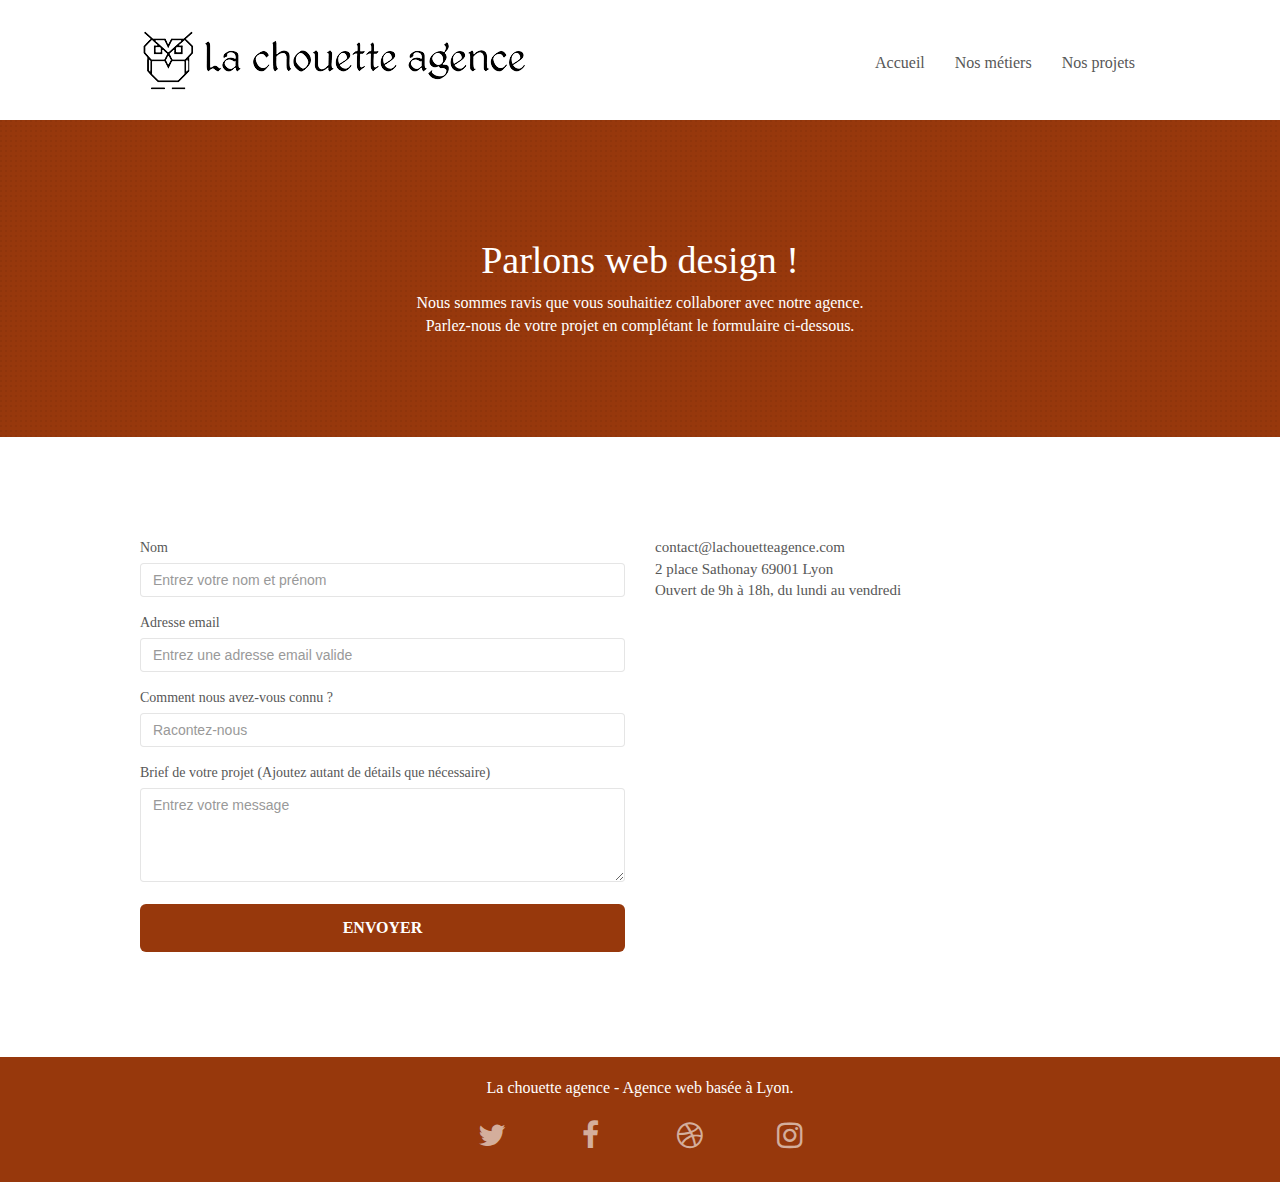
==== page2.html @ 2fa8fa1a "minification" ====
<!DOCTYPE html>
<html lang="fr">
  <head>
    <meta charset="utf-8" />
    <meta
      name="keywords"
      content="entreprise design lyon, agence design lyon, site web, site internet, agence design"
    />
    <meta
      name="description"
      content="La Chouette agence crée des sites web adaptés à vos besoins.
	Site vitrine ou e-commerce, nous nous assurons que votre site aura un bon référencement SEO. 
	Notre agence web à Lyon réalise ou refond votre site internet de l’intégration au suivi des indicateurs SEO. 
	Contactez-nous."
    />
    <meta
      name="viewport"
      content="width=device-width, initial-scale=1.0, viewport-fit=cover"
    />
    <link rel="shortcut icon" type="image/png" href="favicon.jpg" />

    <link rel="stylesheet" type="text/css" href="./css/bootstrap.min.css" />
    <link rel="stylesheet" type="text/css" href="style.min.css" />
    <link rel="stylesheet" type="text/css" href="./css/font-awesome.min.css" />
    <link rel="stylesheet" type="text/css" href="./css/et-line.min.css" />

    <script defer src="./js/jquery-2.1.0.js"></script>
    <script defer src="./js/bootstrap.min.js"></script>
    <script defer src="./js/blocs.min.js"></script>
    <script defer src="./js/jqBootstrapValidation.min.js"></script>
    <script defer src="./js/formHandler.min.js"></script>
    <title>Contact | La Chouette Agence</title>

    <!-- Analytics -->

    <!-- Analytics END -->
  </head>
  <body>
    <!-- Principal conteneur -->
    <div class="page-container">
      <!-- bloc-0 -->
      <header class="bloc bgc-white l-bloc">
        <div class="container bloc-sm">
          <nav class="navbar row">
            <div class="navbar-header">
              <a class="navbar-brand" href="index.html"
                ><img
                  src="img/la-chouette-agence.png"
                  alt="logo - La chouette agence"
                />
              </a>

              <button
                id="nav-toggle"
                type="button"
                class="ui-navbar-toggle navbar-toggle"
                data-toggle="collapse"
                data-target=".navbar-1"
                aria-label="menu"
              >
                <span class="sr-only">Toggle navigation</span>
                <span class="icon-bar"></span>
                <span class="icon-bar"></span>
                <span class="icon-bar"></span>
              </button>
            </div>

            <div class="collapse navbar-collapse navbar-1 special-dropdown-nav">
              <ul class="site-navigation nav navbar-nav">
                <li>
                  <a href="index.html">Accueil</a>
                </li>

                <li>
                  <a href="index.html#bloc-2-services">Nos métiers</a>
                </li>

                <li>
                  <a href="index.html#bloc-4-portfolio">Nos projets</a>
                </li>
              </ul>
            </div>
          </nav>
        </div>
      </header>
      <!-- bloc-0 END -->

      <!-- bloc-6 -->
      <main>
        <section
          class="
            bloc
            bg-dots-bg bg-repeat
            bgc-atomic-tangerine
            d-bloc
            texture-paper
          "
          id="bloc-6"
        >
          <div class="container bloc-lg">
            <div class="row">
              <div class="col-sm-12">
                <h1 class="text-center hero-bloc-text tc-white">
                  Parlons web design !
                </h1>

                <p class="text-center mg-lg tc-white tight-width-whitespace">
                  Nous sommes ravis que vous souhaitiez collaborer avec notre
                  agence.<br />
                  Parlez-nous de votre projet en complétant le formulaire
                  ci-dessous.
                </p>
              </div>
            </div>
          </div>
        </section>
        <!-- bloc-6 END -->

        <!-- bloc-7 -->
        <section class="bloc bgc-white l-bloc" id="bloc-7">
          <div class="container bloc-lg">
            <div class="row">
              <div class="col-sm-6">
                <form
                  action="includes/form_1.php"
                  method="post"
                  id="form_1"
                  novalidate
                >
                  <div class="form-group">
                    <label for="name"> Nom </label>
                    <input
                      id="name"
                      placeholder="Entrez votre nom et prénom"
                      class="form-control"
                      required
                    />
                  </div>
                  <div class="form-group">
                    <label for="email"> Adresse email </label>
                    <input
                      id="email"
                      placeholder="Entrez une adresse email valide"
                      class="form-control"
                      type="email"
                      required
                    />
                  </div>
                  <div class="form-group">
                    <label for="input_504">
                      Comment nous avez-vous connu ?
                    </label>
                    <input
                      class="form-control"
                      placeholder="Racontez-nous"
                      type="email"
                      required
                      id="input_504"
                    />
                  </div>
                  <div class="form-group">
                    <label for="message">
                      Brief de votre projet (Ajoutez autant de détails que
                      nécessaire)<br /> </label
                    ><textarea
                      id="message"
                      placeholder="Entrez votre message"
                      class="form-control"
                      rows="4"
                      cols="50"
                      required
                    ></textarea>
                  </div>
                  <button
                    class="
                      bloc-button
                      btn btn-lg btn-block
                      cta-hero
                      btn-atomic-tangerine
                    "
                    type="submit"
                  >
                    Envoyer
                  </button>
                </form>
              </div>
              <div class="col-sm-6">
                <p>
                  contact@lachouetteagence.com<br />2 place Sathonay 69001
                  Lyon<br />Ouvert de 9h à 18h, du lundi au vendredi<br />
                </p>
              </div>
            </div>
          </div>
        </section>
        <!-- bloc-7 END -->
      </main>

      <!-- ScrollToTop Button -->
      <a class="bloc-button btn btn-d scrollToTop" onclick="scrollToTarget('1')"
        ><span class="fa fa-chevron-up"></span
      ></a>
      <!-- ScrollToTop Button END-->

      <!-- Footer - bloc-8 -->
      <footer class="bloc bgc-atomic-tangerine d-bloc" id="bloc-8">
        <div class="container bloc-sm">
          <div class="row">
            <div class="col-sm-12">
              <p class="text-center white">
                La chouette agence - Agence web basée à Lyon.<br />
              </p>

              <div class="row row-no-gutters social">
                <div class="col-sm-3">
                  <div class="text-center">
                    <a
                      class="social"
                      href="https://twitter.com/home?lang=fr"
                      target="_blank"
                    >
                      <span class="lien-hidden">twitter</span>
                      <span class="fa fa-twitter icon-md"></span
                    ></a>
                  </div>
                </div>

                <div class="col-sm-3">
                  <div class="text-center">
                    <a
                      class="social"
                      href="https://fr-fr.facebook.com/"
                      target="_blank"
                    >
                      <span class="lien-hidden">facebook</span
                      ><span class="fa fa-facebook icon-md"></span
                    ></a>
                  </div>
                </div>

                <div class="col-sm-3">
                  <div class="text-center">
                    <a
                      class="social"
                      href="https://dribbble.com/"
                      target="_blank"
                    >
                      <span class="lien-hidden">dribbble</span
                      ><span class="fa fa-dribbble icon-md"></span>
                    </a>
                  </div>
                </div>

                <div class="col-sm-3">
                  <div class="text-center">
                    <a
                      class="social"
                      href="https://www.instagram.com/?hl=fr"
                      target="_blank"
                    >
                      <span class="lien-hidden">instagram</span
                      ><span class="fa fa-instagram icon-md"></span>
                    </a>
                  </div>
                </div>
              </div>
            </div>
          </div>
        </div>
      </footer>
      <!-- Footer - bloc-8 END -->
    </div>
    <!-- Principal conteneur END -->
  </body>
</html>
---- style.min.css ----
body{margin:0;padding:0;background:#fff;overflow-x:hidden;-webkit-font-smoothing:antialiased;-moz-osx-font-smoothing:grayscale;font-family:"Open Sans",sans-serif}a,button{transition:all 0.3s ease-in-out;outline:none!important}a:hover{text-decoration:none;cursor:pointer}#page-loading-blocs-notifaction{position:fixed;top:0;bottom:0;width:100%;z-index:100000;background:#fff url(img/pageload-spinner.gif) no-repeat center center}.bloc{width:100%;clear:both;background:50% 50% no-repeat;padding:0 50px;-webkit-background-size:cover;-moz-background-size:cover;-o-background-size:cover;background-size:cover;position:relative}.bloc .container{padding-left:0;padding-right:0}.bloc-lg{padding:100px 50px}.bloc-md{padding:50px}.bloc-sm{padding:20px 50px}.bg-center,.bg-l-edge,.bg-r-edge,.bg-t-edge,.bg-b-edge,.bg-tl-edge,.bg-bl-edge,.bg-tr-edge,.bg-br-edge,.bg-repeat{-webkit-background-size:auto!important;-moz-background-size:auto!important;-o-background-size:auto!important;background-size:auto!important}.bg-repeat{background:repeat}.bg-t-edge{background:top no-repeat}.bloc-bg-texture::before{content:"";background-size:2px 2px;position:absolute;top:0;bottom:0;left:0;right:0}.texture-paper::before{background:url(img/texture-paper.png);background-size:280px 280px}.b-parallax{background-attachment:fixed}.d-bloc{color:rgba(255,255,255,.7)}.d-bloc button:hover{color:rgba(255,255,255,.9)}.d-bloc .icon-round,.d-bloc .icon-square,.d-bloc .icon-rounded,.d-bloc .icon-semi-rounded-a,.d-bloc .icon-semi-rounded-b{border-color:rgba(255,255,255,.9)}.d-bloc .divider-h span{border-color:rgba(255,255,255,.2)}.d-bloc .a-btn,.d-bloc .navbar a,.d-bloc .navbar-brand,.d-bloc a .icon-sm,.d-bloc a .icon-md,.d-bloc a .icon-lg,.d-bloc a .icon-xl,.d-bloc h1 a,.d-bloc h2 a,.d-bloc h3 a,.d-bloc h4 a,.d-bloc h5 a,.d-bloc h6 a,.d-bloc p a{color:rgba(255,255,255,.6)}.d-bloc .a-btn:hover,.d-bloc .navbar a:hover,.d-bloc .navbar-brand:hover,.d-bloc a:hover .icon-sm,.d-bloc a:hover .icon-md,.d-bloc a:hover .icon-lg,.d-bloc a:hover .icon-xl,.d-bloc h1 a:hover,.d-bloc h2 a:hover,.d-bloc h3 a:hover,.d-bloc h4 a:hover,.d-bloc h5 a:hover,.d-bloc h6 a:hover,.d-bloc p a:hover{color:rgba(255,255,255,1)}.d-bloc .navbar-toggle .icon-bar{background:rgba(255,255,255,1)}.d-bloc .btn-wire,.d-bloc .btn-wire:hover{color:rgba(255,255,255,1);border-color:rgba(255,255,255,1)}.d-bloc .panel{color:rgba(0,0,0,.5)}.d-bloc .panel button:hover{color:rgba(0,0,0,.7)}.d-bloc .panel icon{border-color:rgba(0,0,0,.7)}.d-bloc .panel .divider-h span{border-color:rgba(0,0,0,.1)}.d-bloc .panel .a-btn{color:rgba(0,0,0,.6)}.d-bloc .panel .a-btn:hover{color:rgba(0,0,0,1)}.d-bloc .panel .btn-wire,.d-bloc .panel .btn-wire:hover{color:rgba(0,0,0,.7);border-color:rgba(0,0,0,.3)}.d-bloc .panel,.l-bloc{color:rgba(0,0,0,.5)}.d-bloc .panel button:hover,.l-bloc button:hover{color:rgba(0,0,0,.7)}.l-bloc .icon-round,.l-bloc .icon-square,.l-bloc .icon-rounded,.l-bloc .icon-semi-rounded-a,.l-bloc .icon-semi-rounded-b{border-color:rgba(0,0,0,.7)}.d-bloc .panel .divider-h span,.l-bloc .divider-h span{border-color:rgba(0,0,0,.1)}.d-bloc .panel .a-btn,.l-bloc .a-btn,.l-bloc .navbar a,.l-bloc .navbar-brand,.l-bloc a .icon-sm,.l-bloc a .icon-md,.l-bloc a .icon-lg,.l-bloc a .icon-xl,.l-bloc h1 a,.l-bloc h2 a,.l-bloc h3 a,.l-bloc h4 a,.l-bloc h5 a,.l-bloc h6 a,.l-bloc p a{color:rgba(0,0,0,.6)}.d-bloc .panel .a-btn:hover,.l-bloc .a-btn:hover,.l-bloc .navbar a:hover,.l-bloc .navbar-brand:hover,.l-bloc a:hover .icon-sm,.l-bloc a:hover .icon-md,.l-bloc a:hover .icon-lg,.l-bloc a:hover .icon-xl,.l-bloc h1 a:hover,.l-bloc h2 a:hover,.l-bloc h3 a:hover,.l-bloc h4 a:hover,.l-bloc h5 a:hover,.l-bloc h6 a:hover,.l-bloc p a:hover{color:rgba(0,0,0,1)}.l-bloc .navbar-toggle .icon-bar{color:rgba(0,0,0,.6)}.d-bloc .panel .btn-wire,.d-bloc .panel .btn-wire:hover,.l-bloc .btn-wire,.l-bloc .btn-wire:hover{color:rgba(0,0,0,.7);border-color:rgba(0,0,0,.3)}.voffset{margin-top:30px}.voffset-lg{margin-top:80px}.row-no-gutters{margin-right:0;margin-left:0}.row.row-no-gutters>[class^="col-"],.row.row-no-gutters>[class*=" col-"]{padding-right:0;padding-left:0}#bloc-1-hero h1{font-size:32px}.navbar{margin-bottom:0;z-index:1}.navbar-brand{height:auto;padding:3px 15px;font-size:25px;font-weight:400;font-weight:600;line-height:44px}.navbar-brand img{max-height:200px;margin:0 5px 0 0;display:inline}.navbar-brand img[src$="svg"]{min-width:100px}.nav-center .navbar-brand img{margin:0}.navbar .nav{padding-top:2px;margin-right:-16px;float:right;z-index:1}.nav>li{float:left;margin-top:4px;font-size:16px}.navbar-nav .open .dropdown-menu>li>a{text-align:inherit}.nav>li a:hover,.nav>li a:focus{background:transparent}.navbar-toggle{margin:10px 10px 0 0;border:0}.navbar-toggle:hover{background:transparent!important}.navbar-toggle .icon-bar{background-color:rgba(0,0,0,.5);width:26px}.nav-invert .navbar .nav{float:left}.nav-invert .navbar-header,.nav-invert .navbar-brand{float:right;position:relative;z-index:2}@media (min-width:768px){.site-navigation{position:absolute;top:50%;right:20px;transform:translate(0,-50%);-webkit-transform:translateY(-50%)}.nav>li .dropdown-menu a,.nav>li .dropdown-menu a:hover{color:#484848}.nav-invert .site-navigation{left:0;right:0}.nav-center{text-align:center}.nav-center .navbar-header{width:100%}.nav-center .navbar-header,.nav-center .navbar-brand,.nav-center .nav>li{float:none;display:inline-block}.nav-center .site-navigation{position:relative;width:100%;right:0;margin-right:0;margin-top:20px}.nav-center.mini-nav .navbar-toggle{float:none;margin:10px auto 0}}.nav>li>.dropdown a{background:none!important;display:block;padding:14px 15px}nav .caret{margin:0 5px}.dropdown-menu .dropdown-menu{top:-8px;left:100%}.dropdown-menu .dropmenu-flow-right{top:100%;left:0;margin-left:-1px;border-top-left-radius:0;border-top-right-radius:0}.dropdown-menu .dropdown span{border:4px solid #000;border-top-color:transparent;border-right-color:transparent;border-bottom-color:transparent;margin:6px -5px 0 0!important;float:right}.mg-md{margin-top:10px;margin-bottom:20px}.mg-lg{margin-top:10px;margin-bottom:40px}.btn{margin:0 5px 5px 0}.btn.pull-right{margin:0 0 5px 5px}.btn-d,.btn-d:hover,.btn-d:focus{color:#fff;background:rgba(0,0,0,.3)}button{outline:none!important}.btn-rd{border-radius:40px}.btn-clean{border:1px solid rgba(0,0,0,.08);border-bottom-color:rgba(0,0,0,.1);text-shadow:0 1px 0 rgba(0,0,1,.1);box-shadow:0 1px 3px rgba(0,0,1,.25),inset 0 1px 0 0 rgba(255,255,255,.15)}.icon-md{font-size:30px!important}.icon-lg{font-size:60px!important}.sm-shadow{text-shadow:0 1px 2px rgba(0,0,0,.3)}.panel-sq,.panel-sq .panel-heading,.panel-sq .panel-footer{border-radius:0}.panel-rd{border-radius:30px}.panel-rd .panel-heading{border-radius:29px 29px 0 0}.panel-rd .panel-footer{border-radius:0 0 29px 29px}.form-control{border-color:rgba(0,0,0,.1);box-shadow:none}.scrollToTop{width:40px;height:40px;position:fixed;bottom:20px;right:20px;opacity:0;z-index:500;transition:all 0.3s ease-in-out}.scrollToTop span{margin-top:6px}.showScrollTop{font-size:14px;opacity:1}a[data-lightbox]{position:relative;display:block;text-align:center}a[data-lightbox]:hover::before{content:"+";font-family:"Arial,HelveticaNeue-Light","Helvetica Neue Light","Helvetica Neue",Helvetica;font-size:32px;width:50px;height:50px;margin-left:-25px;border-radius:50%;background:rgba(0,0,0,.6);color:#fff;font-weight:100;z-index:1;position:absolute;top:50%;transform:translateY(-50%);-webkit-transform:translateY(-50%)}a[data-lightbox]:hover img{opacity:.6;-webkit-animation-fill-mode:none;animation-fill-mode:none}#lightbox-modal{display:flex;align-items:center}#lightbox-modal .modal-dialog{width:90%;max-width:900px;margin:0 auto 0}#lightbox-modal .modal-dialog img{max-height:90vh;margin:0 auto}.lightbox-caption{padding:20px;color:#fff;background:rgba(0,0,0,.5);position:absolute;left:15px;right:15px;bottom:5px}.close-lightbox{color:#fff;font-size:30px;position:absolute;top:20px;right:20px;z-index:20;background:rgba(0,0,0,.5);border:none;line-height:30px;padding:0 9px 5px;opacity:.3}.close-lightbox:hover,.next-lightbox:hover,.prev-lightbox:hover{opacity:1;color:#fff}.next-lightbox,.prev-lightbox{font-size:20px;color:rgba(255,255,255,.9);background:rgba(0,0,0,.5);transition:all 0.2s ease-in-out;position:absolute;top:45%;z-index:1;opacity:.4}.next-lightbox{padding:6px 8px 1px 13px;right:25px}.prev-lightbox{padding:6px 13px 1px 10px;left:25px}.snapshot-lb .modal-body{padding-bottom:45px}.snapshot-lb .lightbox-caption{padding:0;color:rgba(0,0,0,.5);background:none}h1,h2,h3,h4,h5,h6,p,label,.btn,a{font-family:"Open-sans","sans-serif";font-weight:400;color:#575757!important}.container{max-width:1000px}.hero-bloc-text{font-size:38px}.hero-bloc-text-sub{font-size:36px}.statement-bloc-text{line-height:26px;font-style:italic;font-size:20px;text-align:center;font-weight:lighter;max-width:520px;margin:auto auto auto auto}p{font-size:16px}.tight-width-whitespace{max-width:600px;margin:auto auto auto auto}.h1{font-size:20px;font-family:"Open Sans","sans-serif"}.cta-hero{margin-top:22px;color:#ffffff!important;text-transform:uppercase;padding:12px 28px 12px 28px;font-size:16px;font-weight:700}.social{max-width:400px;margin:auto auto auto auto}h2{font-size:22px;line-height:1.4em}h3{font-size:15px;text-transform:uppercase;font-weight:700;color:#333333!important}.med-width-whitespace{max-width:800px;margin:auto auto auto auto;box-shadow:0 0 0 #000}h1{color:#333333!important}h4{color:#333333!important}.icons{margin-bottom:14px;margin-top:24px}.white{color:#ffffff!important}.portfolio-thumb{margin-bottom:24px}.portfolio-row{margin-bottom:44px;margin-top:50px}.avatar{box-shadow:0 4px 9px rgba(0,0,0,.3)}.black-background{background-color:rgba(165,147,99,.7);padding:40px 40px 40px 40px}.bold-link{font-weight:900;text-decoration:underline!important}.bgc-white{background-color:#fff}.bgc-dark-slate-blue{background-color:#364577}.bgc-atomic-tangerine{background-color:#97380c}.tc-white{color:#ffffff!important}.btn-atomic-tangerine{background:#97380c;color:#ffffff!important}.btn-atomic-tangerine:hover{background:#c27956!important;color:#ffffff!important}.ltc-white{color:#ffffff!important}.ltc-white:hover{color:#cccccc!important}.ltc-atomic-tangerine{color:#f3976c!important}.ltc-atomic-tangerine:hover{color:#c27956!important}.icon-dark-slate-blue{color:#364577!important;border-color:#364577!important}.bg-dots-bg{background-image:url(img/dots-bg.png)}.bg-lines-h2-bg{background-image:url(img/lines-h2-bg.png)}.bg-banniere{background-image:url(img/la-chouette-agence-banniere.webp)}.bg-presentation{background-image:url(img/image-de-presentation.webp)}@media (max-width:1024px){.bloc{padding-left:20px;padding-right:20px}.bloc.full-width-bloc,.bloc-tile-2.full-width-bloc .container,.bloc-tile-3.full-width-bloc .container,.bloc-tile-4.full-width-bloc .container{padding-left:0;padding-right:0}}@media (max-width:992px) and (min-width:768px){.navbar .nav{max-width:80%}.nav-center.navbar .nav{max-width:100%}}@media only screen and (min-width:768px) and (max-width:1024px) and (orientation:landscape){.b-parallax{background-attachment:scroll}}@media only screen and (min-width:1024px) and (max-width:1366px) and (-webkit-min-device-pixel-ratio:1.5){.b-parallax{background-attachment:scroll}}@media (max-width:991px){.container{width:100%}.b-parallax{background-attachment:scroll}.page-container,#hero-bloc{overflow-x:hidden;position:relative}.bloc-group,.bloc-group .bloc{display:block;width:100%}.bloc-fill-screen .fill-bloc-top-edge,.bloc-fill-screen .fill-bloc-bottom-edge{padding:0 20px}}@media (max-width:767px){.page-container{overflow-x:hidden;position:relative}h1,h2,h3,h4,h5,h6,p,#disqus_thread{padding-left:50px!important;padding-right:50px!important}.b-parallax{background-attachment:scroll}.navbar .nav{padding-top:0;border-top:1px solid rgba(0,0,0,.2);float:none!important}.navbar.row{margin-left:0;margin-right:0}.site-navigation{position:inherit;transform:none;-webkit-transform:none;-ms-transform:none}.nav>li{margin-top:0;border-bottom:1px solid rgba(0,0,0,.1);background:rgba(0,0,0,.05);text-align:left;padding-left:15px;width:100%}.nav>li:hover{background:rgba(0,0,0,.08)}.dropdown .dropdown a .caret{float:none;margin:5px 0 0 10px!important;border:4px solid #000;border-bottom-color:transparent;border-right-color:transparent;border-left-color:transparent}#hero-bloc .navbar .nav{background:rgba(0,0,0,.8)}#hero-bloc .navbar .nav a{color:rgba(255,255,255,.6)}.hero{padding:50px 0}.hero-nav{left:-1px;right:-1px}.navbar-collapse{padding:0;overflow-x:hidden;-webkit-box-shadow:none;box-shadow:none}.navbar-brand img{max-height:40px;width:auto}.nav-invert .navbar-header{float:none;width:100%}.nav-invert .navbar-toggle{float:left;margin-left:10px}.bloc{padding-left:0;padding-right:0}.bloc-xxl,.bloc-xl,.bloc-lg{padding:40px 0}.bloc-sm,.bloc-md{padding-left:0;padding-right:0}.bloc-tile-2 .container,.bloc-tile-3 .container,.bloc-tile-4 .container,.bloc-fill-screen .fill-bloc-top-edge,.bloc-fill-screen .fill-bloc-bottom-edge{padding-left:0;padding-right:0}.a-block{padding:0 10px}.btn-dwn{display:none}.voffset{margin-top:5px}.voffset-md{margin-top:20px}.voffset-lg{margin-top:30px}form{padding:5px}.close-lightbox{display:inline-block}.blocsapp-device-iphone5{background-size:216px 425px;padding-top:60px;width:216px;height:425px}.blocsapp-device-iphone5 img{width:180px;height:320px}}@media (max-width:400px){.bloc{padding-left:0;padding-right:0}}@media (max-width:767px){.bloc-mob-center-text{text-align:center}}.lien-hidden{visibility:hidden;font-size:0}.img-responsive.portfolio-thumb{width:100%}.col-sm-3{padding:1rem}.col-sm-12 img{width:150px;height:150px}.col-sm-6 p{font-size:1.5rem}
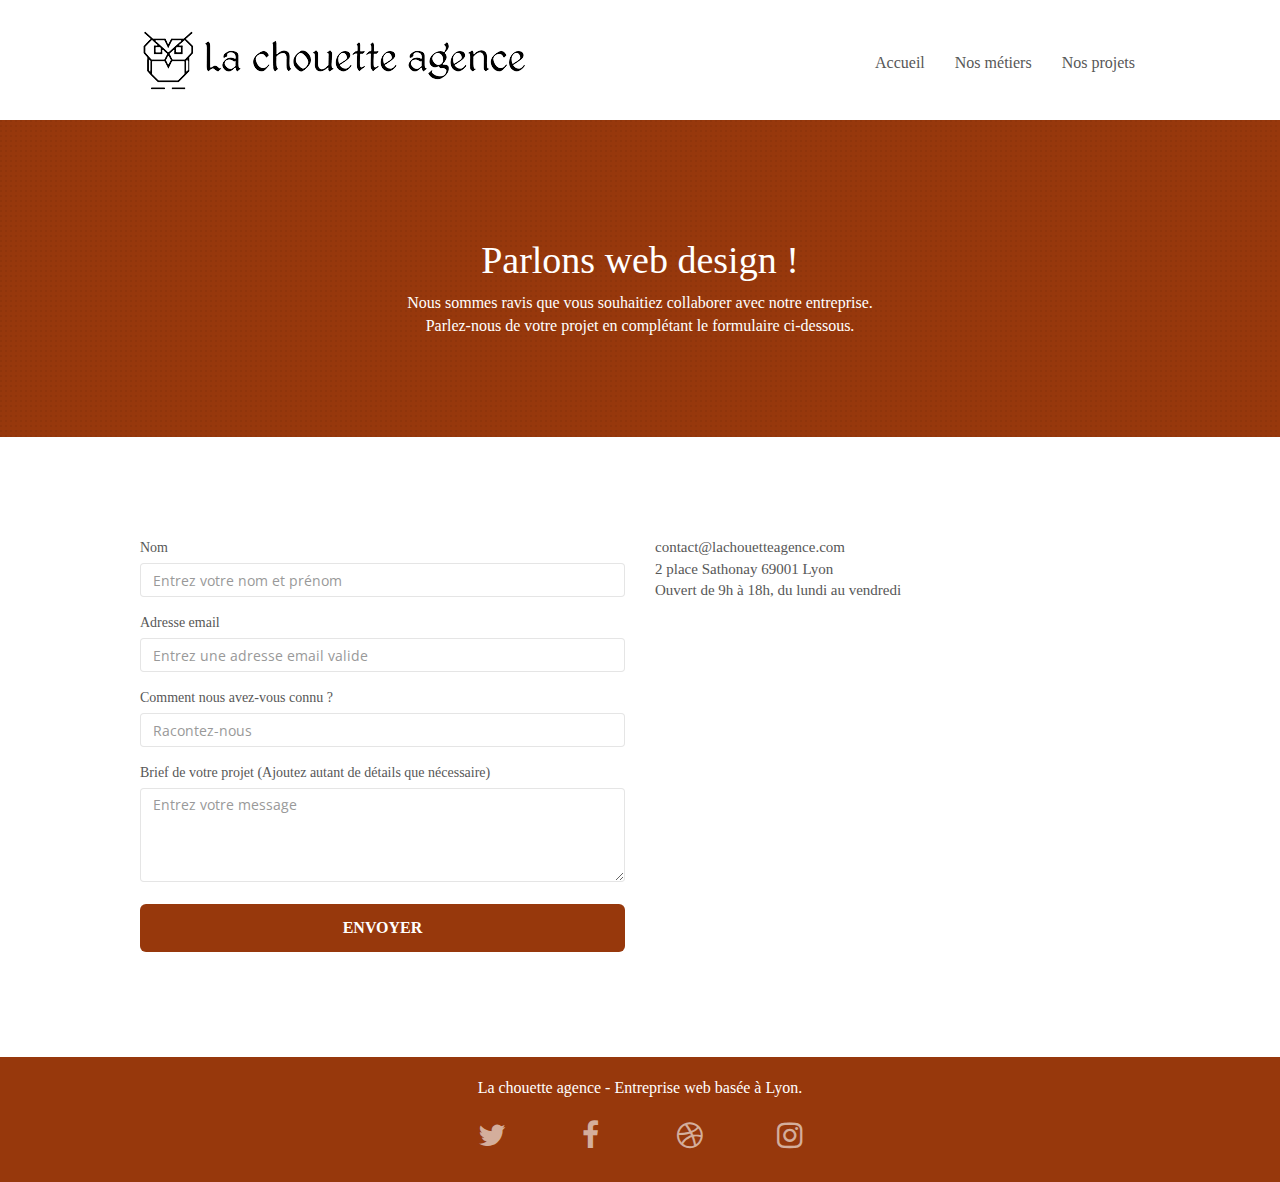
==== commit a5ec5629: "correction" ====
--- a/page2.html
+++ b/page2.html
@@ -4,20 +4,23 @@
     <meta charset="utf-8" />
     <meta
       name="keywords"
-      content="entreprise design lyon, agence design lyon, site web, site internet, agence design"
+      content="entreprise web design lyon, site web, site internet, agence design"
     />
     <meta
       name="description"
-      content="La Chouette agence crée des sites web adaptés à vos besoins.
-	Site vitrine ou e-commerce, nous nous assurons que votre site aura un bon référencement SEO. 
-	Notre agence web à Lyon réalise ou refond votre site internet de l’intégration au suivi des indicateurs SEO. 
-	Contactez-nous."
+      content="Contactez La chouette agence située à Lyon, 
+      qui s'engage à conseiller et aider les entreprises à réaliser 
+      leur projet de Web design peu importe leur importance."
     />
     <meta
       name="viewport"
       content="width=device-width, initial-scale=1.0, viewport-fit=cover"
     />
     <link rel="shortcut icon" type="image/png" href="favicon.jpg" />
+    <link rel="preconnect" href="https://fonts.googleapis.com">
+<link rel="preconnect" href="https://fonts.gstatic.com" crossorigin>
+<link href="https://fonts.googleapis.com/css2?family=Open+Sans:wght@400;500;700&family=Roboto:wght@100;300;400;500;700;900&family=Shrikhand&display=swap" 
+rel="stylesheet">
 
     <link rel="stylesheet" type="text/css" href="./css/bootstrap.min.css" />
     <link rel="stylesheet" type="text/css" href="style.min.css" />
@@ -87,7 +90,7 @@
 
       <!-- bloc-6 -->
       <main>
-        <section
+        <div
           class="
             bloc
             bg-dots-bg bg-repeat
@@ -99,25 +102,25 @@
         >
           <div class="container bloc-lg">
             <div class="row">
-              <div class="col-sm-12">
+              <article class="col-sm-12">
                 <h1 class="text-center hero-bloc-text tc-white">
                   Parlons web design !
                 </h1>
 
                 <p class="text-center mg-lg tc-white tight-width-whitespace">
                   Nous sommes ravis que vous souhaitiez collaborer avec notre
-                  agence.<br />
+                  entreprise.<br />
                   Parlez-nous de votre projet en complétant le formulaire
                   ci-dessous.
                 </p>
-              </div>
+              </article>
             </div>
           </div>
-        </section>
+        </div>
         <!-- bloc-6 END -->
 
         <!-- bloc-7 -->
-        <section class="bloc bgc-white l-bloc" id="bloc-7">
+        <div class="bloc bgc-white l-bloc" id="bloc-7">
           <div class="container bloc-lg">
             <div class="row">
               <div class="col-sm-6">
@@ -184,15 +187,15 @@
                   </button>
                 </form>
               </div>
-              <div class="col-sm-6">
+              <article class="col-sm-6">
                 <p>
                   contact@lachouetteagence.com<br />2 place Sathonay 69001
                   Lyon<br />Ouvert de 9h à 18h, du lundi au vendredi<br />
                 </p>
-              </div>
+              </article>
             </div>
           </div>
-        </section>
+        </div>
         <!-- bloc-7 END -->
       </main>
 
@@ -208,7 +211,7 @@
           <div class="row">
             <div class="col-sm-12">
               <p class="text-center white">
-                La chouette agence - Agence web basée à Lyon.<br />
+                La chouette agence - Entreprise web basée à Lyon.<br />
               </p>
 
               <div class="row row-no-gutters social">
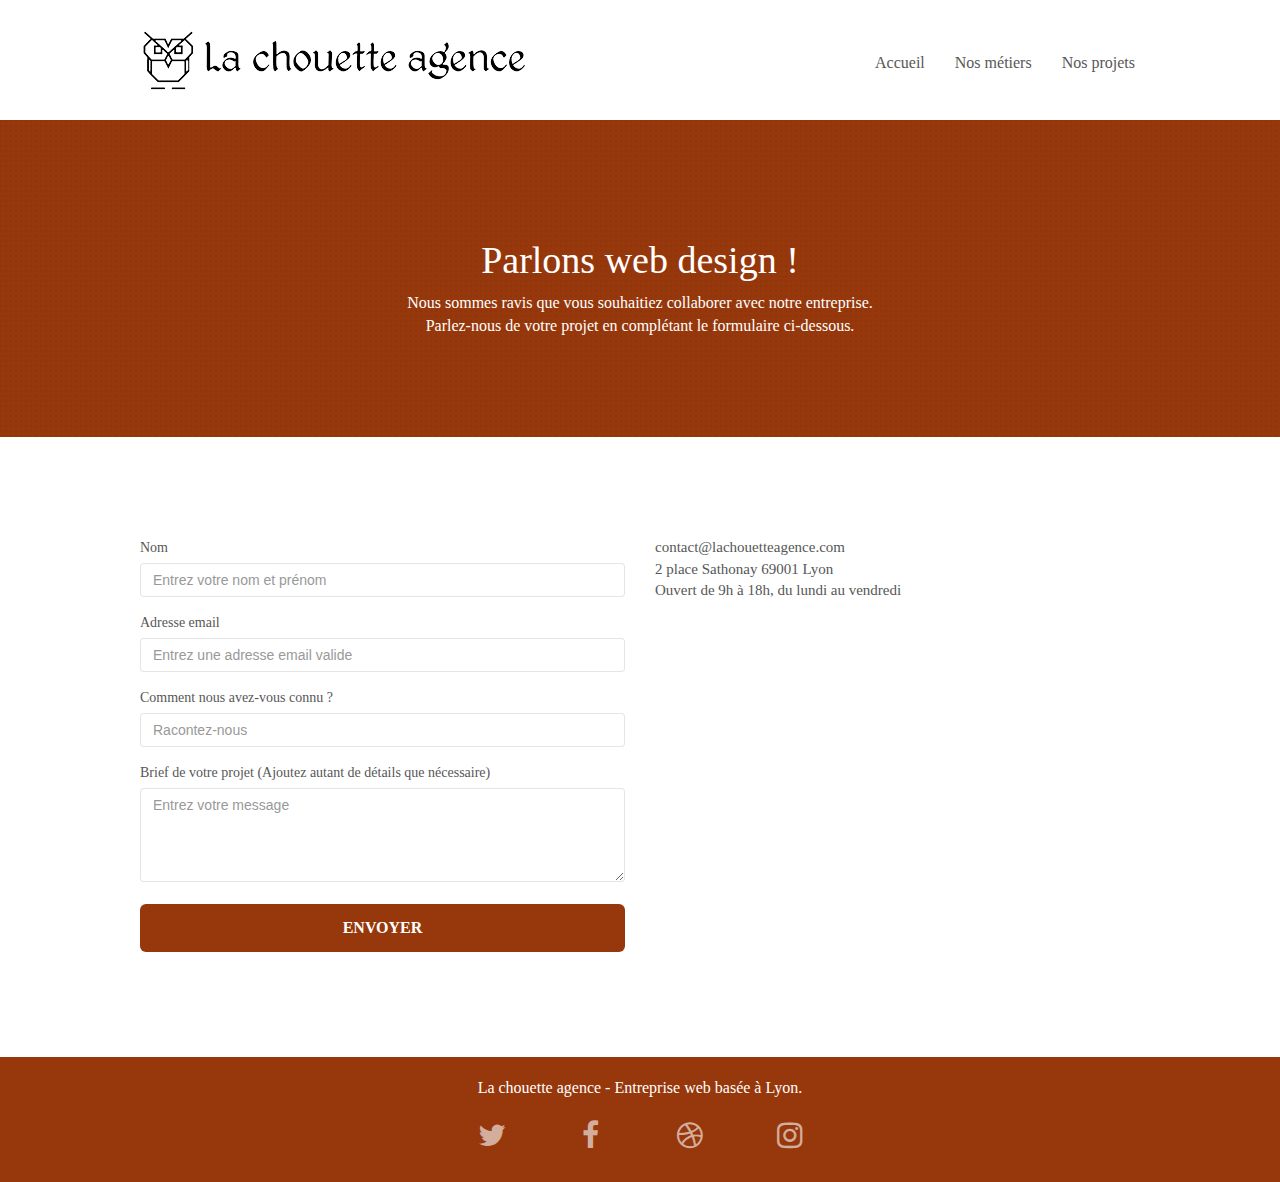
==== commit e468633b: "correction css" ====
--- a/page2.html
+++ b/page2.html
@@ -17,10 +17,7 @@
       content="width=device-width, initial-scale=1.0, viewport-fit=cover"
     />
     <link rel="shortcut icon" type="image/png" href="favicon.jpg" />
-    <link rel="preconnect" href="https://fonts.googleapis.com">
-<link rel="preconnect" href="https://fonts.gstatic.com" crossorigin>
-<link href="https://fonts.googleapis.com/css2?family=Open+Sans:wght@400;500;700&family=Roboto:wght@100;300;400;500;700;900&family=Shrikhand&display=swap" 
-rel="stylesheet">
+    
 
     <link rel="stylesheet" type="text/css" href="./css/bootstrap.min.css" />
     <link rel="stylesheet" type="text/css" href="style.min.css" />
--- a/style.min.css
+++ b/style.min.css
@@ -1 +1 @@
-body{margin:0;padding:0;background:#fff;overflow-x:hidden;-webkit-font-smoothing:antialiased;-moz-osx-font-smoothing:grayscale;font-family:"Open Sans",sans-serif}a,button{transition:all 0.3s ease-in-out;outline:none!important}a:hover{text-decoration:none;cursor:pointer}#page-loading-blocs-notifaction{position:fixed;top:0;bottom:0;width:100%;z-index:100000;background:#fff url(img/pageload-spinner.gif) no-repeat center center}.bloc{width:100%;clear:both;background:50% 50% no-repeat;padding:0 50px;-webkit-background-size:cover;-moz-background-size:cover;-o-background-size:cover;background-size:cover;position:relative}.bloc .container{padding-left:0;padding-right:0}.bloc-lg{padding:100px 50px}.bloc-md{padding:50px}.bloc-sm{padding:20px 50px}.bg-center,.bg-l-edge,.bg-r-edge,.bg-t-edge,.bg-b-edge,.bg-tl-edge,.bg-bl-edge,.bg-tr-edge,.bg-br-edge,.bg-repeat{-webkit-background-size:auto!important;-moz-background-size:auto!important;-o-background-size:auto!important;background-size:auto!important}.bg-repeat{background:repeat}.bg-t-edge{background:top no-repeat}.bloc-bg-texture::before{content:"";background-size:2px 2px;position:absolute;top:0;bottom:0;left:0;right:0}.texture-paper::before{background:url(img/texture-paper.png);background-size:280px 280px}.b-parallax{background-attachment:fixed}.d-bloc{color:rgba(255,255,255,.7)}.d-bloc button:hover{color:rgba(255,255,255,.9)}.d-bloc .icon-round,.d-bloc .icon-square,.d-bloc .icon-rounded,.d-bloc .icon-semi-rounded-a,.d-bloc .icon-semi-rounded-b{border-color:rgba(255,255,255,.9)}.d-bloc .divider-h span{border-color:rgba(255,255,255,.2)}.d-bloc .a-btn,.d-bloc .navbar a,.d-bloc .navbar-brand,.d-bloc a .icon-sm,.d-bloc a .icon-md,.d-bloc a .icon-lg,.d-bloc a .icon-xl,.d-bloc h1 a,.d-bloc h2 a,.d-bloc h3 a,.d-bloc h4 a,.d-bloc h5 a,.d-bloc h6 a,.d-bloc p a{color:rgba(255,255,255,.6)}.d-bloc .a-btn:hover,.d-bloc .navbar a:hover,.d-bloc .navbar-brand:hover,.d-bloc a:hover .icon-sm,.d-bloc a:hover .icon-md,.d-bloc a:hover .icon-lg,.d-bloc a:hover .icon-xl,.d-bloc h1 a:hover,.d-bloc h2 a:hover,.d-bloc h3 a:hover,.d-bloc h4 a:hover,.d-bloc h5 a:hover,.d-bloc h6 a:hover,.d-bloc p a:hover{color:rgba(255,255,255,1)}.d-bloc .navbar-toggle .icon-bar{background:rgba(255,255,255,1)}.d-bloc .btn-wire,.d-bloc .btn-wire:hover{color:rgba(255,255,255,1);border-color:rgba(255,255,255,1)}.d-bloc .panel{color:rgba(0,0,0,.5)}.d-bloc .panel button:hover{color:rgba(0,0,0,.7)}.d-bloc .panel icon{border-color:rgba(0,0,0,.7)}.d-bloc .panel .divider-h span{border-color:rgba(0,0,0,.1)}.d-bloc .panel .a-btn{color:rgba(0,0,0,.6)}.d-bloc .panel .a-btn:hover{color:rgba(0,0,0,1)}.d-bloc .panel .btn-wire,.d-bloc .panel .btn-wire:hover{color:rgba(0,0,0,.7);border-color:rgba(0,0,0,.3)}.d-bloc .panel,.l-bloc{color:rgba(0,0,0,.5)}.d-bloc .panel button:hover,.l-bloc button:hover{color:rgba(0,0,0,.7)}.l-bloc .icon-round,.l-bloc .icon-square,.l-bloc .icon-rounded,.l-bloc .icon-semi-rounded-a,.l-bloc .icon-semi-rounded-b{border-color:rgba(0,0,0,.7)}.d-bloc .panel .divider-h span,.l-bloc .divider-h span{border-color:rgba(0,0,0,.1)}.d-bloc .panel .a-btn,.l-bloc .a-btn,.l-bloc .navbar a,.l-bloc .navbar-brand,.l-bloc a .icon-sm,.l-bloc a .icon-md,.l-bloc a .icon-lg,.l-bloc a .icon-xl,.l-bloc h1 a,.l-bloc h2 a,.l-bloc h3 a,.l-bloc h4 a,.l-bloc h5 a,.l-bloc h6 a,.l-bloc p a{color:rgba(0,0,0,.6)}.d-bloc .panel .a-btn:hover,.l-bloc .a-btn:hover,.l-bloc .navbar a:hover,.l-bloc .navbar-brand:hover,.l-bloc a:hover .icon-sm,.l-bloc a:hover .icon-md,.l-bloc a:hover .icon-lg,.l-bloc a:hover .icon-xl,.l-bloc h1 a:hover,.l-bloc h2 a:hover,.l-bloc h3 a:hover,.l-bloc h4 a:hover,.l-bloc h5 a:hover,.l-bloc h6 a:hover,.l-bloc p a:hover{color:rgba(0,0,0,1)}.l-bloc .navbar-toggle .icon-bar{color:rgba(0,0,0,.6)}.d-bloc .panel .btn-wire,.d-bloc .panel .btn-wire:hover,.l-bloc .btn-wire,.l-bloc .btn-wire:hover{color:rgba(0,0,0,.7);border-color:rgba(0,0,0,.3)}.voffset{margin-top:30px}.voffset-lg{margin-top:80px}.row-no-gutters{margin-right:0;margin-left:0}.row.row-no-gutters>[class^="col-"],.row.row-no-gutters>[class*=" col-"]{padding-right:0;padding-left:0}#bloc-1-hero h1{font-size:32px}.navbar{margin-bottom:0;z-index:1}.navbar-brand{height:auto;padding:3px 15px;font-size:25px;font-weight:400;font-weight:600;line-height:44px}.navbar-brand img{max-height:200px;margin:0 5px 0 0;display:inline}.navbar-brand img[src$="svg"]{min-width:100px}.nav-center .navbar-brand img{margin:0}.navbar .nav{padding-top:2px;margin-right:-16px;float:right;z-index:1}.nav>li{float:left;margin-top:4px;font-size:16px}.navbar-nav .open .dropdown-menu>li>a{text-align:inherit}.nav>li a:hover,.nav>li a:focus{background:transparent}.navbar-toggle{margin:10px 10px 0 0;border:0}.navbar-toggle:hover{background:transparent!important}.navbar-toggle .icon-bar{background-color:rgba(0,0,0,.5);width:26px}.nav-invert .navbar .nav{float:left}.nav-invert .navbar-header,.nav-invert .navbar-brand{float:right;position:relative;z-index:2}@media (min-width:768px){.site-navigation{position:absolute;top:50%;right:20px;transform:translate(0,-50%);-webkit-transform:translateY(-50%)}.nav>li .dropdown-menu a,.nav>li .dropdown-menu a:hover{color:#484848}.nav-invert .site-navigation{left:0;right:0}.nav-center{text-align:center}.nav-center .navbar-header{width:100%}.nav-center .navbar-header,.nav-center .navbar-brand,.nav-center .nav>li{float:none;display:inline-block}.nav-center .site-navigation{position:relative;width:100%;right:0;margin-right:0;margin-top:20px}.nav-center.mini-nav .navbar-toggle{float:none;margin:10px auto 0}}.nav>li>.dropdown a{background:none!important;display:block;padding:14px 15px}nav .caret{margin:0 5px}.dropdown-menu .dropdown-menu{top:-8px;left:100%}.dropdown-menu .dropmenu-flow-right{top:100%;left:0;margin-left:-1px;border-top-left-radius:0;border-top-right-radius:0}.dropdown-menu .dropdown span{border:4px solid #000;border-top-color:transparent;border-right-color:transparent;border-bottom-color:transparent;margin:6px -5px 0 0!important;float:right}.mg-md{margin-top:10px;margin-bottom:20px}.mg-lg{margin-top:10px;margin-bottom:40px}.btn{margin:0 5px 5px 0}.btn.pull-right{margin:0 0 5px 5px}.btn-d,.btn-d:hover,.btn-d:focus{color:#fff;background:rgba(0,0,0,.3)}button{outline:none!important}.btn-rd{border-radius:40px}.btn-clean{border:1px solid rgba(0,0,0,.08);border-bottom-color:rgba(0,0,0,.1);text-shadow:0 1px 0 rgba(0,0,1,.1);box-shadow:0 1px 3px rgba(0,0,1,.25),inset 0 1px 0 0 rgba(255,255,255,.15)}.icon-md{font-size:30px!important}.icon-lg{font-size:60px!important}.sm-shadow{text-shadow:0 1px 2px rgba(0,0,0,.3)}.panel-sq,.panel-sq .panel-heading,.panel-sq .panel-footer{border-radius:0}.panel-rd{border-radius:30px}.panel-rd .panel-heading{border-radius:29px 29px 0 0}.panel-rd .panel-footer{border-radius:0 0 29px 29px}.form-control{border-color:rgba(0,0,0,.1);box-shadow:none}.scrollToTop{width:40px;height:40px;position:fixed;bottom:20px;right:20px;opacity:0;z-index:500;transition:all 0.3s ease-in-out}.scrollToTop span{margin-top:6px}.showScrollTop{font-size:14px;opacity:1}a[data-lightbox]{position:relative;display:block;text-align:center}a[data-lightbox]:hover::before{content:"+";font-family:"Arial,HelveticaNeue-Light","Helvetica Neue Light","Helvetica Neue",Helvetica;font-size:32px;width:50px;height:50px;margin-left:-25px;border-radius:50%;background:rgba(0,0,0,.6);color:#fff;font-weight:100;z-index:1;position:absolute;top:50%;transform:translateY(-50%);-webkit-transform:translateY(-50%)}a[data-lightbox]:hover img{opacity:.6;-webkit-animation-fill-mode:none;animation-fill-mode:none}#lightbox-modal{display:flex;align-items:center}#lightbox-modal .modal-dialog{width:90%;max-width:900px;margin:0 auto 0}#lightbox-modal .modal-dialog img{max-height:90vh;margin:0 auto}.lightbox-caption{padding:20px;color:#fff;background:rgba(0,0,0,.5);position:absolute;left:15px;right:15px;bottom:5px}.close-lightbox{color:#fff;font-size:30px;position:absolute;top:20px;right:20px;z-index:20;background:rgba(0,0,0,.5);border:none;line-height:30px;padding:0 9px 5px;opacity:.3}.close-lightbox:hover,.next-lightbox:hover,.prev-lightbox:hover{opacity:1;color:#fff}.next-lightbox,.prev-lightbox{font-size:20px;color:rgba(255,255,255,.9);background:rgba(0,0,0,.5);transition:all 0.2s ease-in-out;position:absolute;top:45%;z-index:1;opacity:.4}.next-lightbox{padding:6px 8px 1px 13px;right:25px}.prev-lightbox{padding:6px 13px 1px 10px;left:25px}.snapshot-lb .modal-body{padding-bottom:45px}.snapshot-lb .lightbox-caption{padding:0;color:rgba(0,0,0,.5);background:none}h1,h2,h3,h4,h5,h6,p,label,.btn,a{font-family:"Open-sans","sans-serif";font-weight:400;color:#575757!important}.container{max-width:1000px}.hero-bloc-text{font-size:38px}.hero-bloc-text-sub{font-size:36px}.statement-bloc-text{line-height:26px;font-style:italic;font-size:20px;text-align:center;font-weight:lighter;max-width:520px;margin:auto auto auto auto}p{font-size:16px}.tight-width-whitespace{max-width:600px;margin:auto auto auto auto}.h1{font-size:20px;font-family:"Open Sans","sans-serif"}.cta-hero{margin-top:22px;color:#ffffff!important;text-transform:uppercase;padding:12px 28px 12px 28px;font-size:16px;font-weight:700}.social{max-width:400px;margin:auto auto auto auto}h2{font-size:22px;line-height:1.4em}h3{font-size:15px;text-transform:uppercase;font-weight:700;color:#333333!important}.med-width-whitespace{max-width:800px;margin:auto auto auto auto;box-shadow:0 0 0 #000}h1{color:#333333!important}h4{color:#333333!important}.icons{margin-bottom:14px;margin-top:24px}.white{color:#ffffff!important}.portfolio-thumb{margin-bottom:24px}.portfolio-row{margin-bottom:44px;margin-top:50px}.avatar{box-shadow:0 4px 9px rgba(0,0,0,.3)}.black-background{background-color:rgba(165,147,99,.7);padding:40px 40px 40px 40px}.bold-link{font-weight:900;text-decoration:underline!important}.bgc-white{background-color:#fff}.bgc-dark-slate-blue{background-color:#364577}.bgc-atomic-tangerine{background-color:#97380c}.tc-white{color:#ffffff!important}.btn-atomic-tangerine{background:#97380c;color:#ffffff!important}.btn-atomic-tangerine:hover{background:#c27956!important;color:#ffffff!important}.ltc-white{color:#ffffff!important}.ltc-white:hover{color:#cccccc!important}.ltc-atomic-tangerine{color:#f3976c!important}.ltc-atomic-tangerine:hover{color:#c27956!important}.icon-dark-slate-blue{color:#364577!important;border-color:#364577!important}.bg-dots-bg{background-image:url(img/dots-bg.png)}.bg-lines-h2-bg{background-image:url(img/lines-h2-bg.png)}.bg-banniere{background-image:url(img/la-chouette-agence-banniere.webp)}.bg-presentation{background-image:url(img/image-de-presentation.webp)}@media (max-width:1024px){.bloc{padding-left:20px;padding-right:20px}.bloc.full-width-bloc,.bloc-tile-2.full-width-bloc .container,.bloc-tile-3.full-width-bloc .container,.bloc-tile-4.full-width-bloc .container{padding-left:0;padding-right:0}}@media (max-width:992px) and (min-width:768px){.navbar .nav{max-width:80%}.nav-center.navbar .nav{max-width:100%}}@media only screen and (min-width:768px) and (max-width:1024px) and (orientation:landscape){.b-parallax{background-attachment:scroll}}@media only screen and (min-width:1024px) and (max-width:1366px) and (-webkit-min-device-pixel-ratio:1.5){.b-parallax{background-attachment:scroll}}@media (max-width:991px){.container{width:100%}.b-parallax{background-attachment:scroll}.page-container,#hero-bloc{overflow-x:hidden;position:relative}.bloc-group,.bloc-group .bloc{display:block;width:100%}.bloc-fill-screen .fill-bloc-top-edge,.bloc-fill-screen .fill-bloc-bottom-edge{padding:0 20px}}@media (max-width:767px){.page-container{overflow-x:hidden;position:relative}h1,h2,h3,h4,h5,h6,p,#disqus_thread{padding-left:50px!important;padding-right:50px!important}.b-parallax{background-attachment:scroll}.navbar .nav{padding-top:0;border-top:1px solid rgba(0,0,0,.2);float:none!important}.navbar.row{margin-left:0;margin-right:0}.site-navigation{position:inherit;transform:none;-webkit-transform:none;-ms-transform:none}.nav>li{margin-top:0;border-bottom:1px solid rgba(0,0,0,.1);background:rgba(0,0,0,.05);text-align:left;padding-left:15px;width:100%}.nav>li:hover{background:rgba(0,0,0,.08)}.dropdown .dropdown a .caret{float:none;margin:5px 0 0 10px!important;border:4px solid #000;border-bottom-color:transparent;border-right-color:transparent;border-left-color:transparent}#hero-bloc .navbar .nav{background:rgba(0,0,0,.8)}#hero-bloc .navbar .nav a{color:rgba(255,255,255,.6)}.hero{padding:50px 0}.hero-nav{left:-1px;right:-1px}.navbar-collapse{padding:0;overflow-x:hidden;-webkit-box-shadow:none;box-shadow:none}.navbar-brand img{max-height:40px;width:auto}.nav-invert .navbar-header{float:none;width:100%}.nav-invert .navbar-toggle{float:left;margin-left:10px}.bloc{padding-left:0;padding-right:0}.bloc-xxl,.bloc-xl,.bloc-lg{padding:40px 0}.bloc-sm,.bloc-md{padding-left:0;padding-right:0}.bloc-tile-2 .container,.bloc-tile-3 .container,.bloc-tile-4 .container,.bloc-fill-screen .fill-bloc-top-edge,.bloc-fill-screen .fill-bloc-bottom-edge{padding-left:0;padding-right:0}.a-block{padding:0 10px}.btn-dwn{display:none}.voffset{margin-top:5px}.voffset-md{margin-top:20px}.voffset-lg{margin-top:30px}form{padding:5px}.close-lightbox{display:inline-block}.blocsapp-device-iphone5{background-size:216px 425px;padding-top:60px;width:216px;height:425px}.blocsapp-device-iphone5 img{width:180px;height:320px}}@media (max-width:400px){.bloc{padding-left:0;padding-right:0}}@media (max-width:767px){.bloc-mob-center-text{text-align:center}}.lien-hidden{visibility:hidden;font-size:0}.img-responsive.portfolio-thumb{width:100%}.col-sm-3{padding:1rem}.col-sm-12 img{width:150px;height:150px}.col-sm-6 p{font-size:1.5rem}+body{margin:0;padding:0;background:#fff;overflow-x:hidden;-webkit-font-smoothing:antialiased;-moz-osx-font-smoothing:grayscale;font-family:"Open Sans",sans-serif}a,button{transition:all 0.3s ease-in-out;outline:none!important}a:hover{text-decoration:none;cursor:pointer}#page-loading-blocs-notifaction{position:fixed;top:0;bottom:0;width:100%;z-index:100000;background:#fff url(img/pageload-spinner.gif) no-repeat center center}.bloc{width:100%;clear:both;background:50% 50% no-repeat;padding:0 50px;-webkit-background-size:cover;-moz-background-size:cover;-o-background-size:cover;background-size:cover;position:relative}.bloc .container{padding-left:0;padding-right:0}.bloc-lg{padding:100px 50px}.bloc-md{padding:50px}.bloc-sm{padding:20px 50px}.bg-center,.bg-l-edge,.bg-r-edge,.bg-t-edge,.bg-b-edge,.bg-tl-edge,.bg-bl-edge,.bg-tr-edge,.bg-br-edge,.bg-repeat{-webkit-background-size:auto!important;-moz-background-size:auto!important;-o-background-size:auto!important;background-size:auto!important}.bg-repeat{background:repeat}.bg-t-edge{background:top no-repeat}.bloc-bg-texture::before{content:"";background-size:2px 2px;position:absolute;top:0;bottom:0;left:0;right:0}.texture-paper::before{background:url(img/texture-paper.png);background-size:280px 280px}.b-parallax{background-attachment:fixed}.d-bloc{color:rgba(255,255,255,.7)}.d-bloc button:hover{color:rgba(255,255,255,.9)}.d-bloc .icon-round,.d-bloc .icon-square,.d-bloc .icon-rounded,.d-bloc .icon-semi-rounded-a,.d-bloc .icon-semi-rounded-b{border-color:rgba(255,255,255,.9)}.d-bloc .divider-h span{border-color:rgba(255,255,255,.2)}.d-bloc .a-btn,.d-bloc .navbar a,.d-bloc .navbar-brand,.d-bloc a .icon-sm,.d-bloc a .icon-md,.d-bloc a .icon-lg,.d-bloc a .icon-xl,.d-bloc h1 a,.d-bloc h2 a,.d-bloc h3 a,.d-bloc h4 a,.d-bloc h5 a,.d-bloc h6 a,.d-bloc p a{color:rgba(255,255,255,.6)}.d-bloc .a-btn:hover,.d-bloc .navbar a:hover,.d-bloc .navbar-brand:hover,.d-bloc a:hover .icon-sm,.d-bloc a:hover .icon-md,.d-bloc a:hover .icon-lg,.d-bloc a:hover .icon-xl,.d-bloc h1 a:hover,.d-bloc h2 a:hover,.d-bloc h3 a:hover,.d-bloc h4 a:hover,.d-bloc h5 a:hover,.d-bloc h6 a:hover,.d-bloc p a:hover{color:rgba(255,255,255,1)}.d-bloc .navbar-toggle .icon-bar{background:rgba(255,255,255,1)}.d-bloc .btn-wire,.d-bloc .btn-wire:hover{color:rgba(255,255,255,1);border-color:rgba(255,255,255,1)}.d-bloc .panel{color:rgba(0,0,0,.5)}.d-bloc .panel button:hover{color:rgba(0,0,0,.7)}.d-bloc .panel icon{border-color:rgba(0,0,0,.7)}.d-bloc .panel .divider-h span{border-color:rgba(0,0,0,.1)}.d-bloc .panel .a-btn{color:rgba(0,0,0,.6)}.d-bloc .panel .a-btn:hover{color:rgba(0,0,0,1)}.d-bloc .panel .btn-wire,.d-bloc .panel .btn-wire:hover{color:rgba(0,0,0,.7);border-color:rgba(0,0,0,.3)}.d-bloc .panel,.l-bloc{color:rgba(0,0,0,.5)}.d-bloc .panel button:hover,.l-bloc button:hover{color:rgba(0,0,0,.7)}.l-bloc .icon-round,.l-bloc .icon-square,.l-bloc .icon-rounded,.l-bloc .icon-semi-rounded-a,.l-bloc .icon-semi-rounded-b{border-color:rgba(0,0,0,.7)}.d-bloc .panel .divider-h span,.l-bloc .divider-h span{border-color:rgba(0,0,0,.1)}.d-bloc .panel .a-btn,.l-bloc .a-btn,.l-bloc .navbar a,.l-bloc .navbar-brand,.l-bloc a .icon-sm,.l-bloc a .icon-md,.l-bloc a .icon-lg,.l-bloc a .icon-xl,.l-bloc h1 a,.l-bloc h2 a,.l-bloc h3 a,.l-bloc h4 a,.l-bloc h5 a,.l-bloc h6 a,.l-bloc p a{color:rgba(0,0,0,.6)}.d-bloc .panel .a-btn:hover,.l-bloc .a-btn:hover,.l-bloc .navbar a:hover,.l-bloc .navbar-brand:hover,.l-bloc a:hover .icon-sm,.l-bloc a:hover .icon-md,.l-bloc a:hover .icon-lg,.l-bloc a:hover .icon-xl,.l-bloc h1 a:hover,.l-bloc h2 a:hover,.l-bloc h3 a:hover,.l-bloc h4 a:hover,.l-bloc h5 a:hover,.l-bloc h6 a:hover,.l-bloc p a:hover{color:rgba(0,0,0,1)}.l-bloc .navbar-toggle .icon-bar{color:rgba(0,0,0,.6)}.d-bloc .panel .btn-wire,.d-bloc .panel .btn-wire:hover,.l-bloc .btn-wire,.l-bloc .btn-wire:hover{color:rgba(0,0,0,.7);border-color:rgba(0,0,0,.3)}.voffset{margin-top:30px}.voffset-lg{margin-top:80px}.row-no-gutters{margin-right:0;margin-left:0}.row.row-no-gutters>[class^="col-"],.row.row-no-gutters>[class*=" col-"]{padding-right:0;padding-left:0}#bloc-1-hero h1{font-size:32px}.navbar{margin-bottom:0;z-index:1}.navbar-brand{height:auto;padding:3px 15px;font-size:25px;font-weight:400;font-weight:600;line-height:44px}.navbar-brand img{max-height:200px;margin:0 5px 0 0;display:inline}.navbar-brand img[src$="svg"]{min-width:100px}.nav-center .navbar-brand img{margin:0}.navbar .nav{padding-top:2px;margin-right:-16px;float:right;z-index:1}.nav>li{float:left;margin-top:4px;font-size:16px}.navbar-nav .open .dropdown-menu>li>a{text-align:inherit}.nav>li a:hover,.nav>li a:focus{background:transparent}.navbar-toggle{margin:10px 10px 0 0;border:0}.navbar-toggle:hover{background:transparent!important}.navbar-toggle .icon-bar{background-color:rgba(0,0,0,.5);width:26px}.nav-invert .navbar .nav{float:left}.nav-invert .navbar-header,.nav-invert .navbar-brand{float:right;position:relative;z-index:2}@media (min-width:768px){.site-navigation{position:absolute;top:50%;right:20px;transform:translate(0,-50%);-webkit-transform:translateY(-50%)}.nav>li .dropdown-menu a,.nav>li .dropdown-menu a:hover{color:#484848}.nav-invert .site-navigation{left:0;right:0}.nav-center{text-align:center}.nav-center .navbar-header{width:100%}.nav-center .navbar-header,.nav-center .navbar-brand,.nav-center .nav>li{float:none;display:inline-block}.nav-center .site-navigation{position:relative;width:100%;right:0;margin-right:0;margin-top:20px}.nav-center.mini-nav .navbar-toggle{float:none;margin:10px auto 0}}.nav>li>.dropdown a{background:none!important;display:block;padding:14px 15px}nav .caret{margin:0 5px}.dropdown-menu .dropdown-menu{top:-8px;left:100%}.dropdown-menu .dropmenu-flow-right{top:100%;left:0;margin-left:-1px;border-top-left-radius:0;border-top-right-radius:0}.dropdown-menu .dropdown span{border:4px solid #000;border-top-color:transparent;border-right-color:transparent;border-bottom-color:transparent;margin:6px -5px 0 0!important;float:right}.mg-md{margin-top:10px;margin-bottom:20px}.mg-lg{margin-top:10px;margin-bottom:40px}.btn{margin:0 5px 5px 0}.btn.pull-right{margin:0 0 5px 5px}.btn-d,.btn-d:hover,.btn-d:focus{color:#fff;background:rgba(0,0,0,.3)}button{outline:none!important}.btn-rd{border-radius:40px}.btn-clean{border:1px solid rgba(0,0,0,.08);border-bottom-color:rgba(0,0,0,.1);text-shadow:0 1px 0 rgba(0,0,1,.1);box-shadow:0 1px 3px rgba(0,0,1,.25),inset 0 1px 0 0 rgba(255,255,255,.15)}.icon-md{font-size:30px!important}.icon-lg{font-size:60px!important}.sm-shadow{text-shadow:0 1px 2px rgba(0,0,0,.3)}.panel-sq,.panel-sq .panel-heading,.panel-sq .panel-footer{border-radius:0}.panel-rd{border-radius:30px}.panel-rd .panel-heading{border-radius:29px 29px 0 0}.panel-rd .panel-footer{border-radius:0 0 29px 29px}.form-control{border-color:rgba(0,0,0,.1);box-shadow:none}.scrollToTop{width:40px;height:40px;position:fixed;bottom:20px;right:20px;opacity:0;z-index:500;transition:all 0.3s ease-in-out}.scrollToTop span{margin-top:6px}.showScrollTop{font-size:14px;opacity:1}a[data-lightbox]{position:relative;display:block;text-align:center}a[data-lightbox]:hover::before{content:"+";font-family:"Open sans","Arial,HelveticaNeue-Light","Helvetica Neue Light","Helvetica Neue",Helvetica;font-size:32px;width:50px;height:50px;margin-left:-25px;border-radius:50%;background:rgba(0,0,0,.6);color:#fff;font-weight:100;z-index:1;position:absolute;top:50%;transform:translateY(-50%);-webkit-transform:translateY(-50%)}a[data-lightbox]:hover img{opacity:.6;-webkit-animation-fill-mode:none;animation-fill-mode:none}#lightbox-modal{display:flex;align-items:center}#lightbox-modal .modal-dialog{width:90%;max-width:900px;margin:0 auto 0}#lightbox-modal .modal-dialog img{max-height:90vh;margin:0 auto}.lightbox-caption{padding:20px;color:#fff;background:rgba(0,0,0,.5);position:absolute;left:15px;right:15px;bottom:5px}.close-lightbox{color:#fff;font-size:30px;position:absolute;top:20px;right:20px;z-index:20;background:rgba(0,0,0,.5);border:none;line-height:30px;padding:0 9px 5px;opacity:.3}.close-lightbox:hover,.next-lightbox:hover,.prev-lightbox:hover{opacity:1;color:#fff}.next-lightbox,.prev-lightbox{font-size:20px;color:rgba(255,255,255,.9);background:rgba(0,0,0,.5);transition:all 0.2s ease-in-out;position:absolute;top:45%;z-index:1;opacity:.4}.next-lightbox{padding:6px 8px 1px 13px;right:25px}.prev-lightbox{padding:6px 13px 1px 10px;left:25px}.snapshot-lb .modal-body{padding-bottom:45px}.snapshot-lb .lightbox-caption{padding:0;color:rgba(0,0,0,.5);background:none}h1,h2,h3,h4,h5,h6,p,label,.btn,a{font-family:"Open sans","sans-serif";font-weight:400;color:#575757!important}.container{max-width:1000px}.hero-bloc-text{font-size:38px}.hero-bloc-text-sub{font-size:36px}.statement-bloc-text{line-height:26px;font-style:italic;font-size:20px;text-align:center;font-weight:lighter;max-width:520px;margin:auto auto auto auto}p{font-size:16px}.tight-width-whitespace{max-width:600px;margin:auto auto auto auto}.h1{font-size:20px;font-family:"Open Sans","sans-serif"}.cta-hero{margin-top:22px;color:#ffffff!important;text-transform:uppercase;padding:12px 28px 12px 28px;font-size:16px;font-weight:700}.social{max-width:400px;margin:auto auto auto auto}h2{font-size:22px;line-height:1.4em}h3{font-size:15px;text-transform:uppercase;font-weight:700;color:#333333!important}.med-width-whitespace{max-width:800px;margin:auto auto auto auto;box-shadow:0 0 0 #000}h1{color:#333333!important}h4{color:#333333!important}.icons{margin-bottom:14px;margin-top:24px}.white{color:#ffffff!important}.portfolio-thumb{margin-bottom:24px}.portfolio-row{margin-bottom:44px;margin-top:50px}.avatar{box-shadow:0 4px 9px rgba(0,0,0,.3)}.black-background{background-color:rgba(165,147,99,.7);padding:40px 40px 40px 40px}.bold-link{font-weight:900;text-decoration:underline!important}.bgc-white{background-color:#fff}.bgc-dark-slate-blue{background-color:#364577}.bgc-atomic-tangerine{background-color:#97380c}.tc-white{color:#ffffff!important}.btn-atomic-tangerine{background:#97380c;color:#ffffff!important}.btn-atomic-tangerine:hover{background:#c27956!important;color:#ffffff!important}.ltc-white{color:#ffffff!important}.ltc-white:hover{color:#cccccc!important}.ltc-atomic-tangerine{color:#f3976c!important}.ltc-atomic-tangerine:hover{color:#c27956!important}.icon-dark-slate-blue{color:#364577!important;border-color:#364577!important}.bg-dots-bg{background-image:url(img/dots-bg.png)}.bg-lines-h2-bg{background-image:url(img/lines-h2-bg.png)}.bg-banniere{background-image:url(img/la-chouette-agence-banniere.webp)}.bg-presentation{background-image:url(img/image-de-presentation.webp)}@media (max-width:1024px){.bloc{padding-left:20px;padding-right:20px}.bloc.full-width-bloc,.bloc-tile-2.full-width-bloc .container,.bloc-tile-3.full-width-bloc .container,.bloc-tile-4.full-width-bloc .container{padding-left:0;padding-right:0}}@media (max-width:992px) and (min-width:768px){.navbar .nav{max-width:80%}.nav-center.navbar .nav{max-width:100%}}@media only screen and (min-width:768px) and (max-width:1024px) and (orientation:landscape){.b-parallax{background-attachment:scroll}}@media only screen and (min-width:1024px) and (max-width:1366px) and (-webkit-min-device-pixel-ratio:1.5){.b-parallax{background-attachment:scroll}}@media (max-width:991px){.container{width:100%}.b-parallax{background-attachment:scroll}.page-container,#hero-bloc{overflow-x:hidden;position:relative}.bloc-group,.bloc-group .bloc{display:block;width:100%}.bloc-fill-screen .fill-bloc-top-edge,.bloc-fill-screen .fill-bloc-bottom-edge{padding:0 20px}}@media (max-width:767px){.page-container{overflow-x:hidden;position:relative}h1,h2,h3,h4,h5,h6,p,#disqus_thread{padding-left:50px!important;padding-right:50px!important}.b-parallax{background-attachment:scroll}.navbar .nav{padding-top:0;border-top:1px solid rgba(0,0,0,.2);float:none!important}.navbar.row{margin-left:0;margin-right:0}.site-navigation{position:inherit;transform:none;-webkit-transform:none;-ms-transform:none}.nav>li{margin-top:0;border-bottom:1px solid rgba(0,0,0,.1);background:rgba(0,0,0,.05);text-align:left;padding-left:15px;width:100%}.nav>li:hover{background:rgba(0,0,0,.08)}.dropdown .dropdown a .caret{float:none;margin:5px 0 0 10px!important;border:4px solid #000;border-bottom-color:transparent;border-right-color:transparent;border-left-color:transparent}#hero-bloc .navbar .nav{background:rgba(0,0,0,.8)}#hero-bloc .navbar .nav a{color:rgba(255,255,255,.6)}.hero{padding:50px 0}.hero-nav{left:-1px;right:-1px}.navbar-collapse{padding:0;overflow-x:hidden;-webkit-box-shadow:none;box-shadow:none}.navbar-brand img{max-height:40px;width:auto}.nav-invert .navbar-header{float:none;width:100%}.nav-invert .navbar-toggle{float:left;margin-left:10px}.bloc{padding-left:0;padding-right:0}.bloc-xxl,.bloc-xl,.bloc-lg{padding:40px 0}.bloc-sm,.bloc-md{padding-left:0;padding-right:0}.bloc-tile-2 .container,.bloc-tile-3 .container,.bloc-tile-4 .container,.bloc-fill-screen .fill-bloc-top-edge,.bloc-fill-screen .fill-bloc-bottom-edge{padding-left:0;padding-right:0}.a-block{padding:0 10px}.btn-dwn{display:none}.voffset{margin-top:5px}.voffset-md{margin-top:20px}.voffset-lg{margin-top:30px}form{padding:5px}.close-lightbox{display:inline-block}.blocsapp-device-iphone5{background-size:216px 425px;padding-top:60px;width:216px;height:425px}.blocsapp-device-iphone5 img{width:180px;height:320px}}@media (max-width:400px){.bloc{padding-left:0;padding-right:0}}@media (max-width:767px){.bloc-mob-center-text{text-align:center}}.lien-hidden{visibility:hidden;font-size:0}.img-responsive.portfolio-thumb{width:100%}.col-sm-3{padding:1rem}.col-sm-12 img{width:150px;height:150px}.col-sm-6 p{font-size:1.5rem}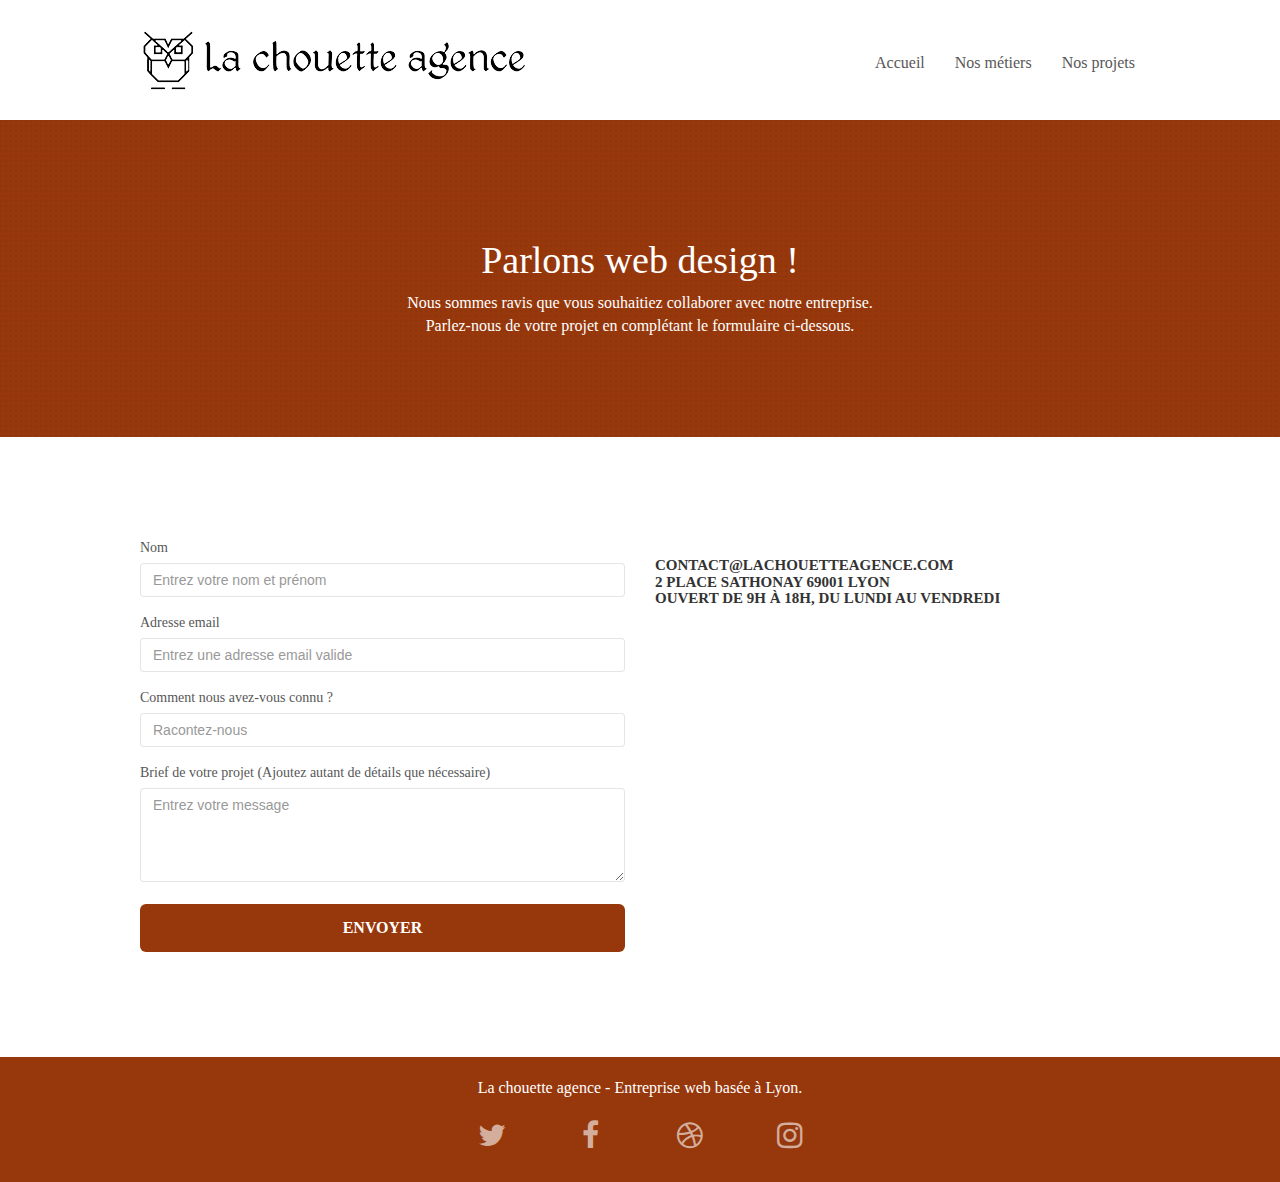
==== commit 74d98f15: "actualisation" ====
--- a/page2.html
+++ b/page2.html
@@ -17,7 +17,6 @@
       content="width=device-width, initial-scale=1.0, viewport-fit=cover"
     />
     <link rel="shortcut icon" type="image/png" href="favicon.jpg" />
-    
 
     <link rel="stylesheet" type="text/css" href="./css/bootstrap.min.css" />
     <link rel="stylesheet" type="text/css" href="style.min.css" />
@@ -185,10 +184,10 @@
                 </form>
               </div>
               <article class="col-sm-6">
-                <p>
+                <h3>
                   contact@lachouetteagence.com<br />2 place Sathonay 69001
                   Lyon<br />Ouvert de 9h à 18h, du lundi au vendredi<br />
-                </p>
+                </h3>
               </article>
             </div>
           </div>
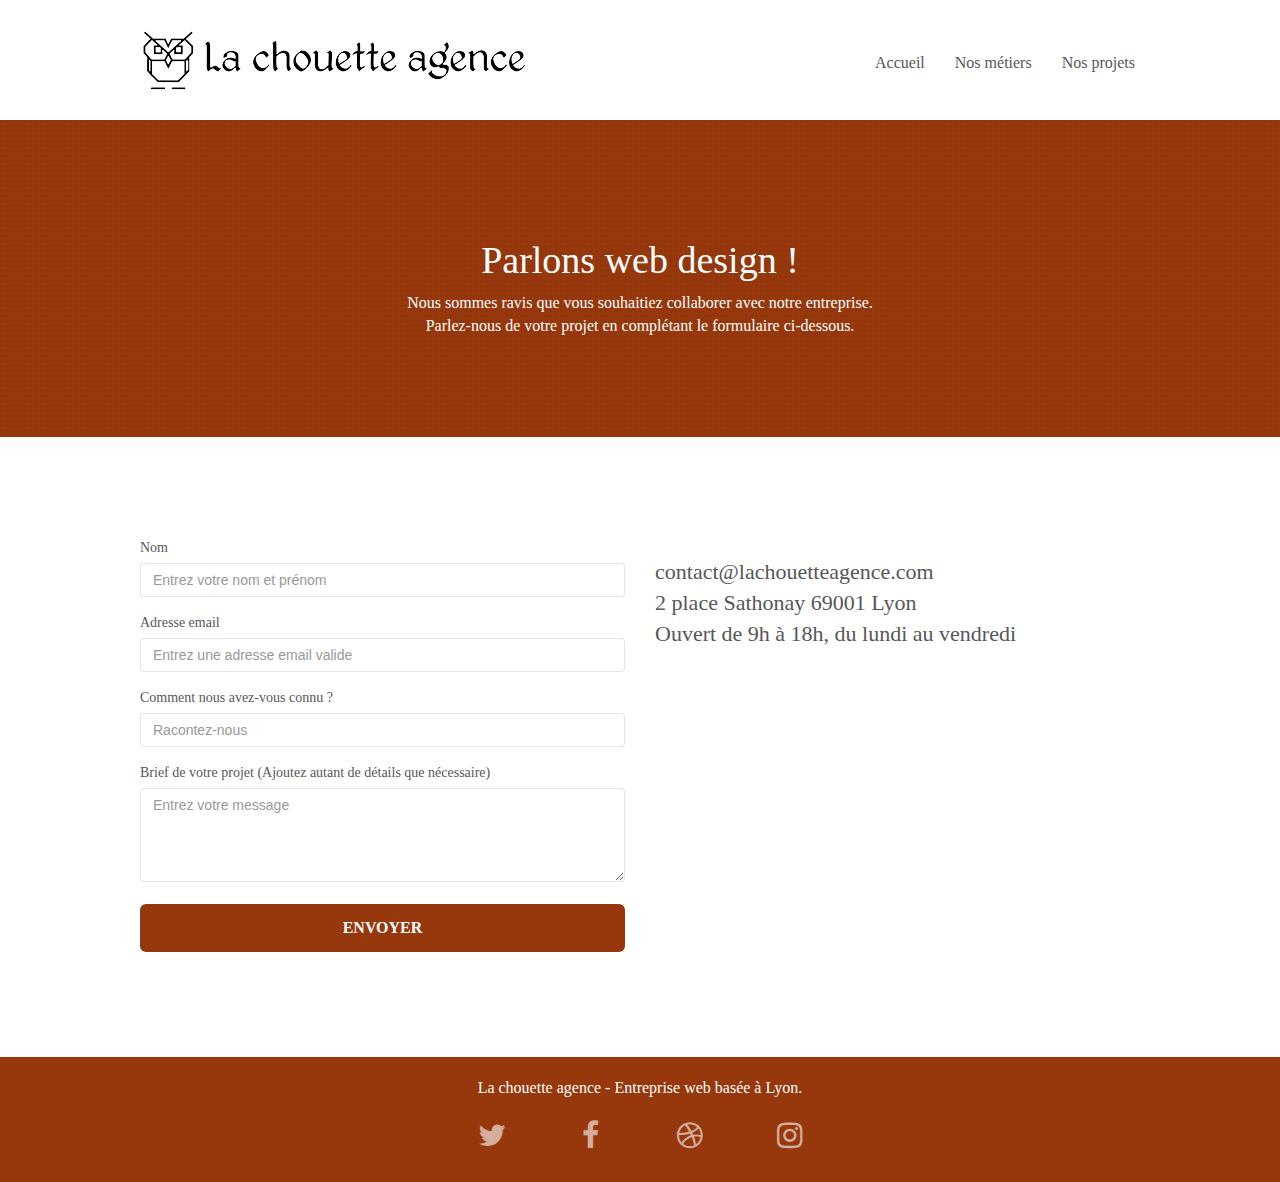
==== commit 6d84993e: "actualisation" ====
--- a/page2.html
+++ b/page2.html
@@ -184,10 +184,10 @@
                 </form>
               </div>
               <article class="col-sm-6">
-                <h3>
+                <h2>
                   contact@lachouetteagence.com<br />2 place Sathonay 69001
                   Lyon<br />Ouvert de 9h à 18h, du lundi au vendredi<br />
-                </h3>
+                </h2>
               </article>
             </div>
           </div>
